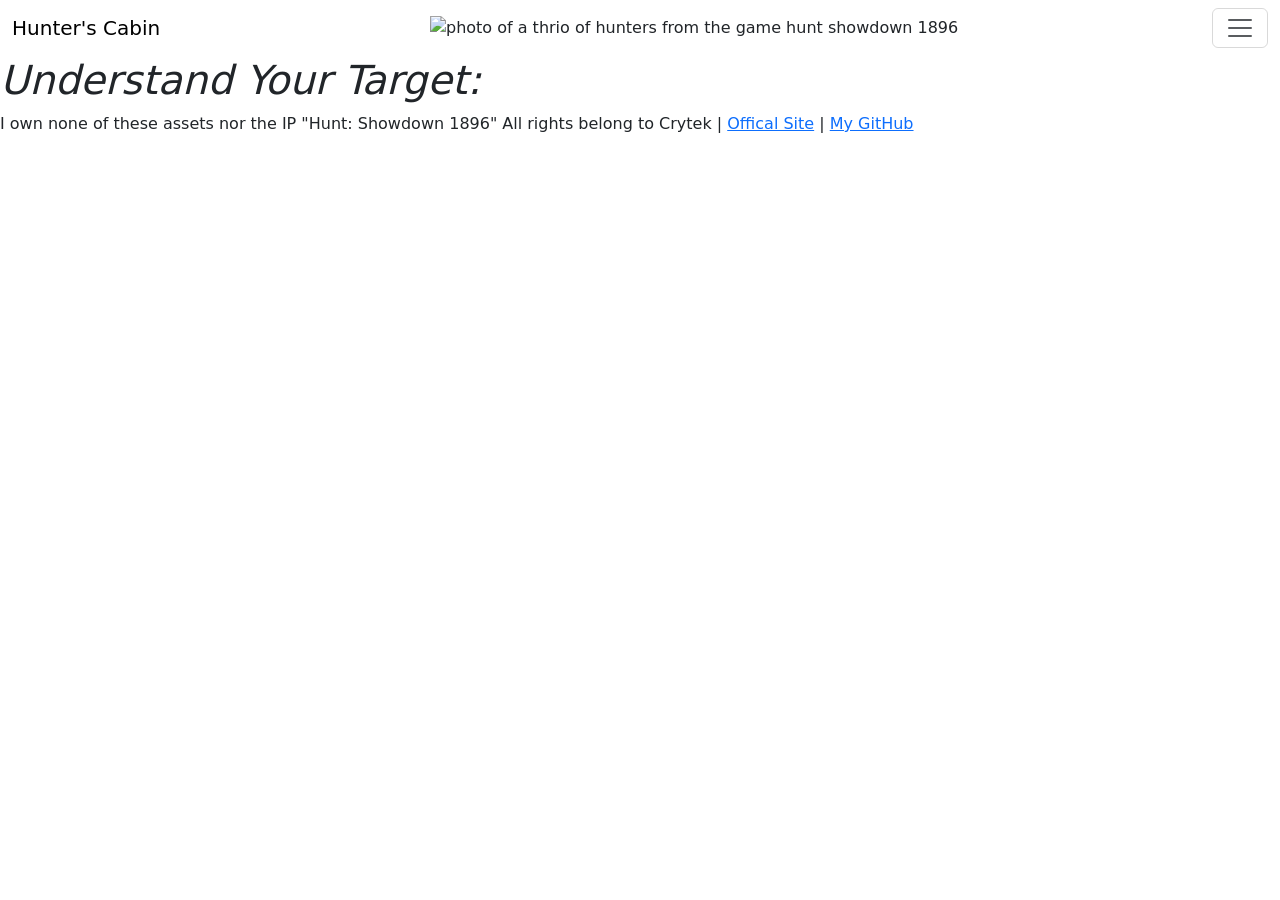
==== bosses.html @ 036315e4 "fiexd aria current page being on all links" ====
<!DOCTYPE html>

<html lang="en">

<head>

    <meta charset="UTF-8">

    <meta name="viewport" content="width=device-width, initial-scale=1.0">

    <title>Bosses</title>

    <link rel="stylesheet" href="https://stackpath.bootstrapcdn.com/bootstrap/5.0.0-alpha1/css/bootstrap.min.css" integrity="sha384-r4NyP46KrjDleawBgD5tp8Y7UzmLA05oM1iAEQ17CSuDqnUK2+k9luXQOfXJCJ4I" crossorigin="anonymous">

    <script src="https://cdn.jsdelivr.net/npm/popper.js@1.16.0/dist/umd/popper.min.js" integrity="sha384-Q6E9RHvbIyZFJoft+2mJbHaEWldlvI9IOYy5n3zV9zzTtmI3UksdQRVvoxMfooAo" crossorigin="anonymous"></script>

    <script src="https://stackpath.bootstrapcdn.com/bootstrap/5.0.0-alpha1/js/bootstrap.min.js" integrity="sha384-oesi62hOLfzrys4LxRF63OJCXdXDipiYWBnvTl9Y9/TRlw5xlKIEHpNyvvDShgf/" crossorigin="anonymous"></script>

    <link rel="stylesheet" href="main.css">

    <link rel="icon" href="images/WhiteHuntCrosses.png">

</head>

<body id="main-background">

    <header>

        <!-- I had put both classes bg-hunter & navbar-bounty to over write elements of the bootstrap to my liking -->

        <nav class="navbar bg-hunter">

            <div class="container-fluid">

                <a class="navbar-brand navbar-bounty" href="index.html">Hunter's Cabin</a>

                <img id="navbar-horizontal" src="images/Hunt-navbarLogo.png" alt="photo of a thrio of hunters from the game hunt showdown 1896">

                <button class="navbar-toggler" type="button" data-toggle="collapse" data-target="#navbarID"

                aria-controls="navbarID" aria-expanded="false" aria-label="Toggle navigation">

                <span class="navbar-toggler-icon navbar-hunt"></span>

            </button>

            <div class="collapse navbar-collapse" id="navbarID">

                <div class="navbar-nav">

                <a class="nav-link active navbar-bounty" href="index.html">Home</a>

                <a class="nav-link active navbar-bounty" href="history.html">History</a>

                <a class="nav-link active navbar-bounty" href="gameplay.html">Gameplay</a>

                <a class="nav-link active navbar-bounty" href="loadouts.html">Loadouts</a>

                <a class="nav-link active navbar-bounty" href="maps.html">Maps</a>

                <a class="nav-link active navbar-bounty" href="monsters.html">Monsters</a>

                <a class="nav-link active navbar-bounty" href="wildtargets.html">Wild Targets</a>

                <a class="nav-link active navbar-bounty" aria-current="page" href="bosses.html">Bosses</a>

                <a class="nav-link active navbar-bounty" href="events.html">Events</a>

                <a class="nav-link active navbar-bounty" href="feedback.html">Feedback</a>

                </div>
            
            </div>

            </div>

        </nav>

        <h1><em>Understand Your Target:</em></h1>

    </header>

<main>



</main>

<footer><p>I own none of these assets nor the IP "Hunt: Showdown 1896" All rights belong to Crytek | <a href="https://www.huntshowdown.com/" target="_blank" rel="noopener noreferrer">Offical Site</a> | <a href="https://github.com/NootNova" target="_blank" rel="noopener noreferrer">My GitHub</a></p></footer>

</body>

</html>
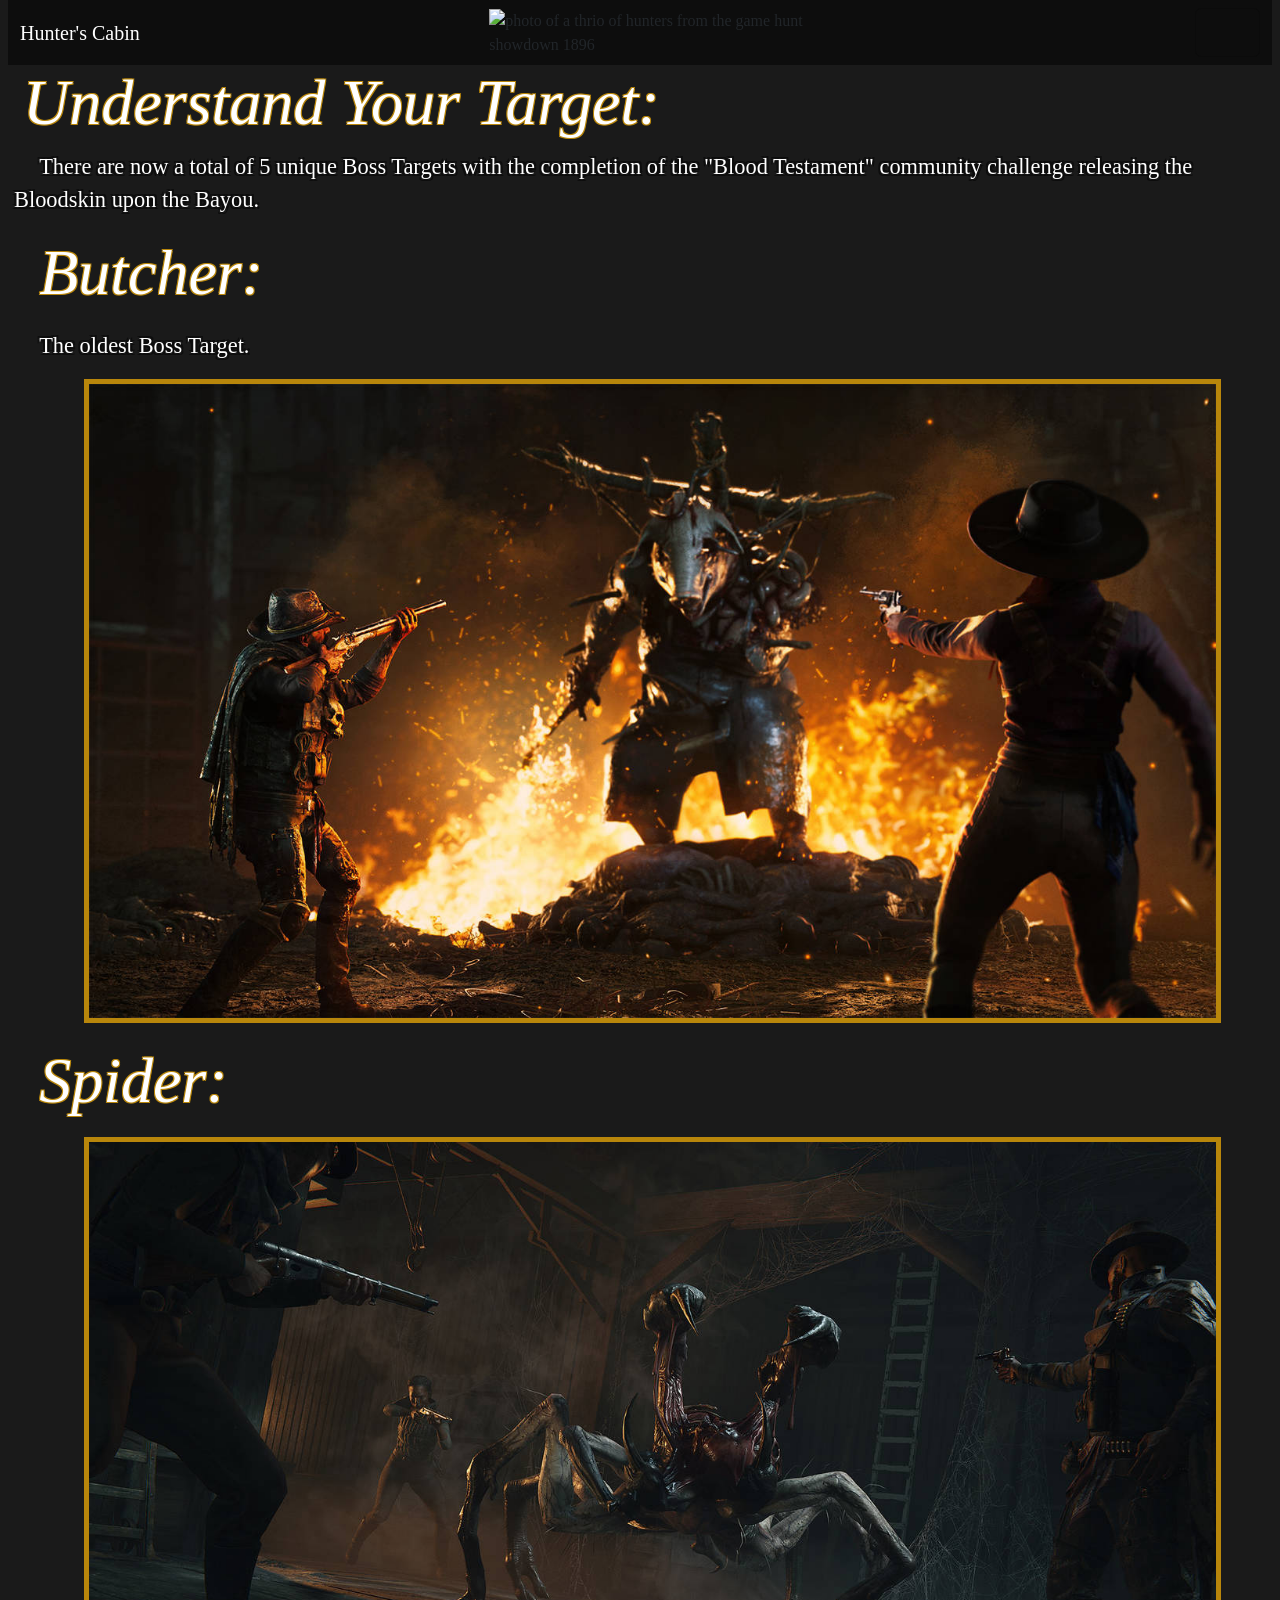
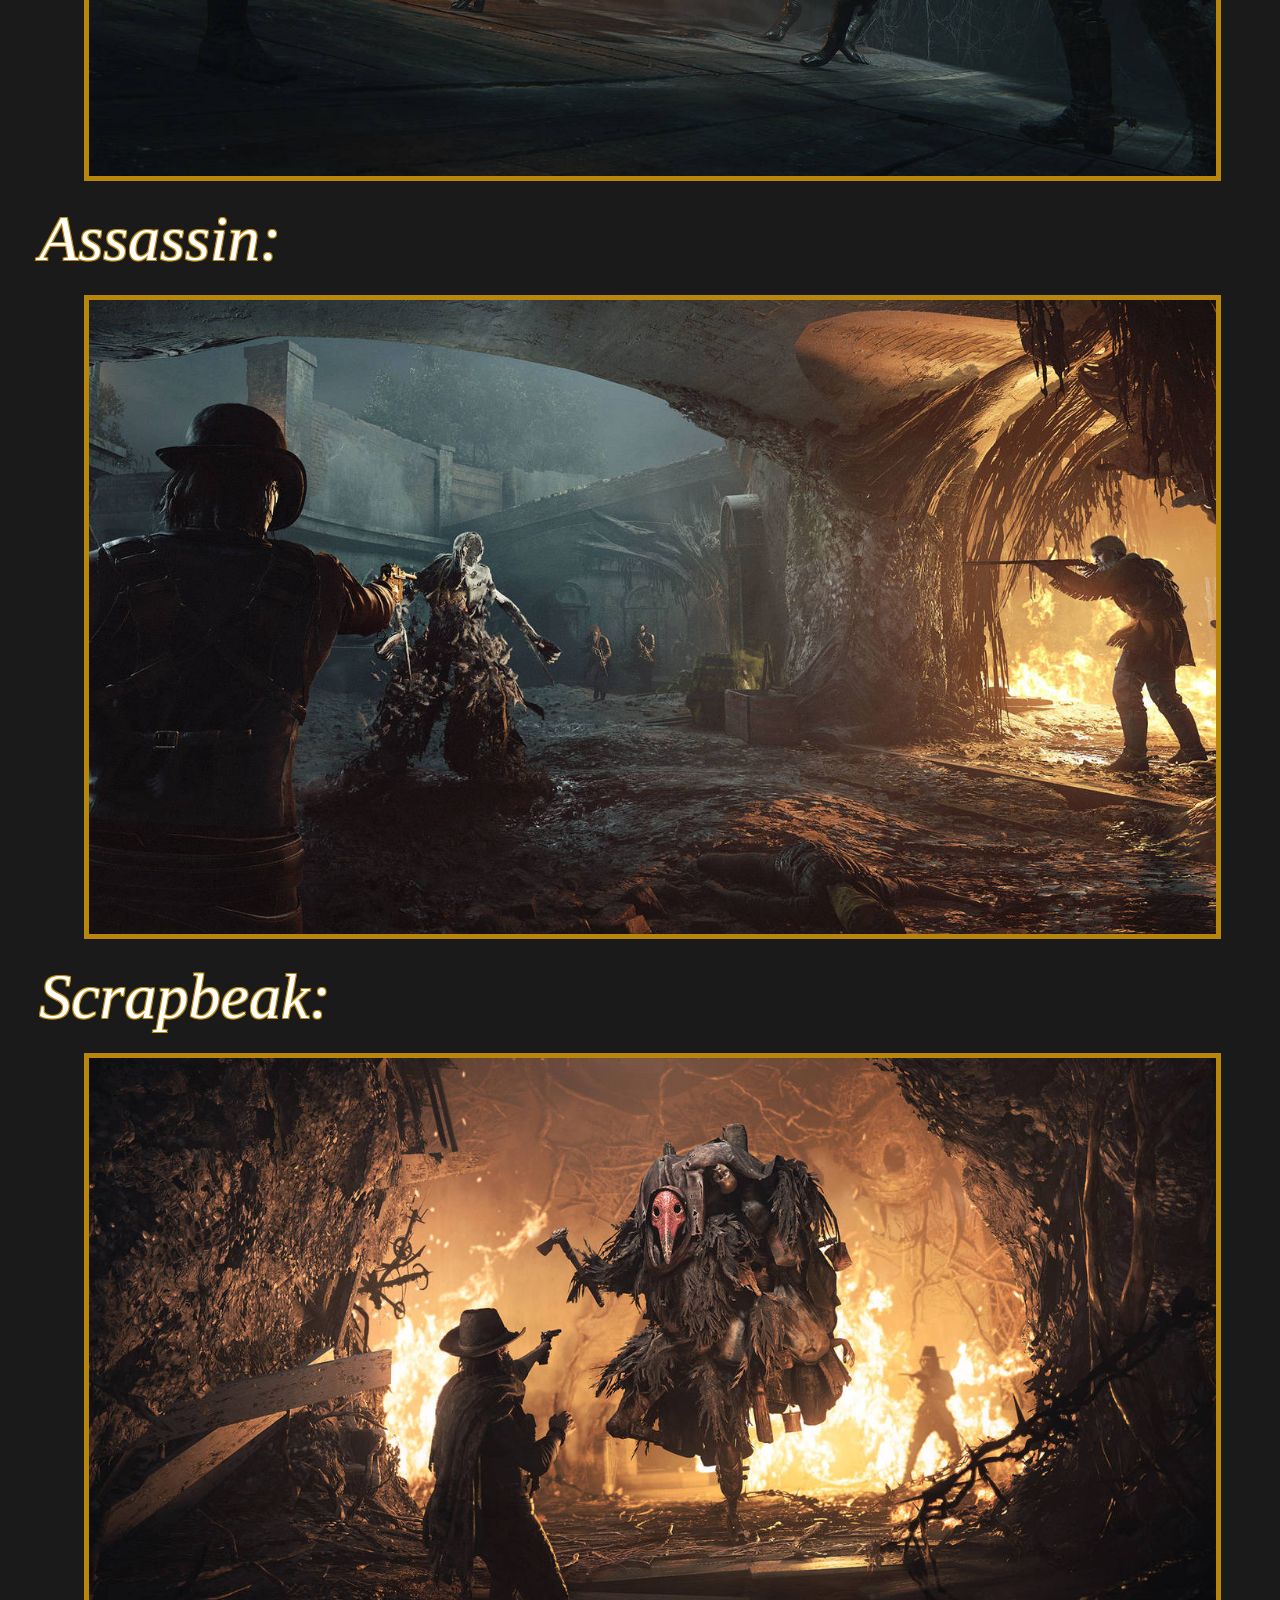
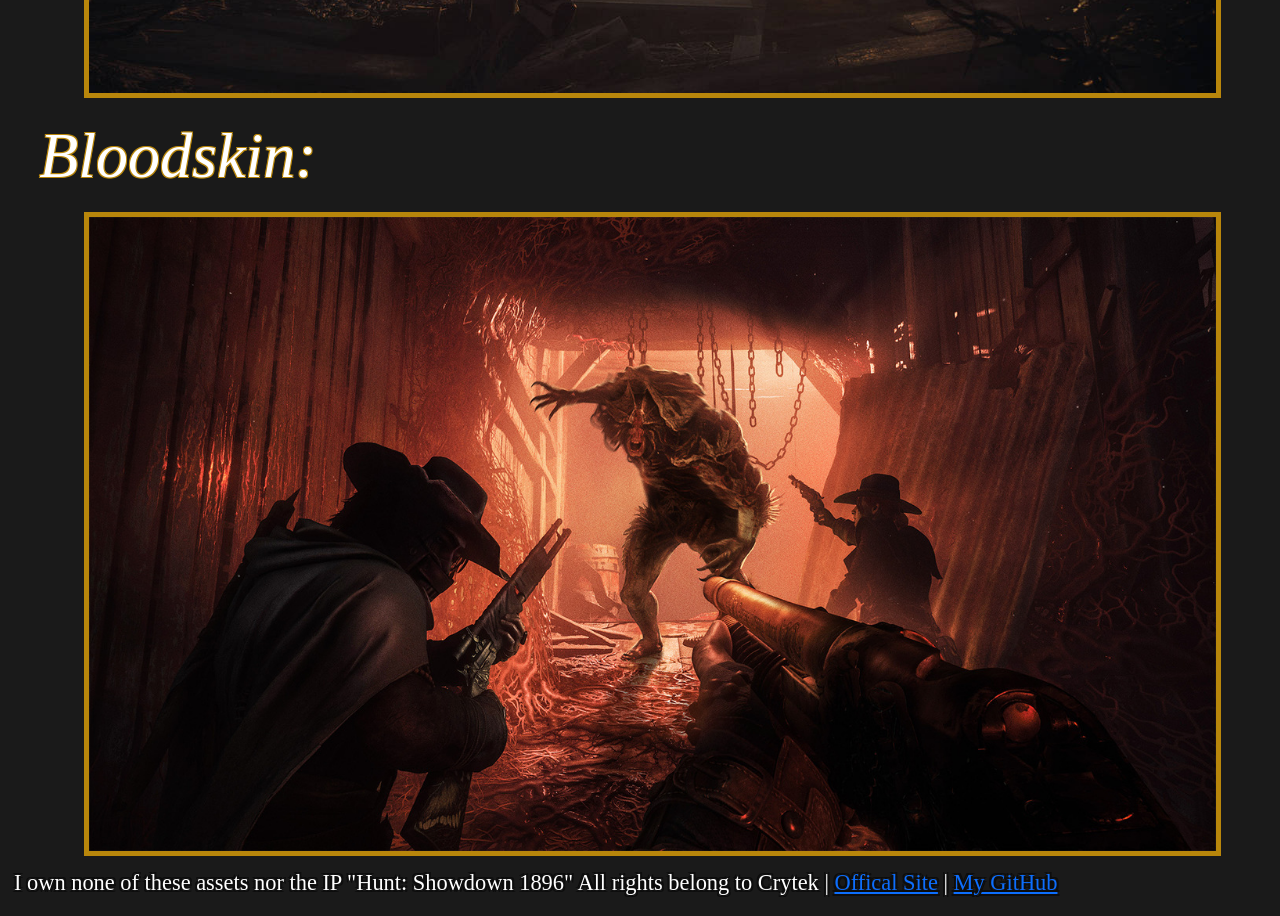
==== commit 214f6790: "added the bosses will add a list for them to decribe the boss fight some, next is the event html pag" ====
--- a/bosses.html
+++ b/bosses.html
@@ -83,6 +83,53 @@
 
 <main>
 
+    <section>
+
+        <h2>There are now a total of 5 unique Boss Targets with the completion of the "Blood Testament" community challenge releasing the Bloodskin upon the Bayou. </h2>
+
+        <article>
+
+            <h3 class="heading"><em>Butcher:</em></h3>
+
+            <p>The oldest Boss Target.</p>
+
+            <img class="monster" src="images/Butcher.jpg">
+
+        </article>
+
+        <article>
+
+            <h3 class="heading"><em>Spider:</em></h3>
+
+            <img class="monster" src="images/Spider.jpg">
+
+        </article>
+
+        <article>
+
+            <h3 class="heading"><em>Assassin:</em></h3>
+
+            <img class="monster" src="images/Assassin.jpg">
+
+        </article>
+
+        <article>
+
+            <h3 class="heading"><em>Scrapbeak:</em></h3>
+
+            <img class="monster" src="images/Scrapbeak.jpg">
+
+        </article>
+
+        <article>
+
+            <h3 class="heading"><em>Bloodskin:</em></h3>
+
+            <img class="monster" src="images/Bloodskin.jpg">
+
+        </article>
+        
+    </section>
 
 
 </main>
--- a/main.css
+++ b/main.css
@@ -0,0 +1,414 @@
+
+/* I over wrote the hover for the nav bar links */
+
+a:hover {
+
+    color: #b8860b;
+
+}
+
+a img:hover {
+
+    border: solid 8px #b8860b;
+
+}
+
+.heading {
+
+    color: #ffffff;
+
+    font-size: 400%;
+
+    text-shadow: 
+    -1px -1px #b8860b,
+    1px -1px #b8860b,
+    -1px 1px #b8860b,
+    1px 1px #b8860b;
+
+}
+
+.video-container {
+
+  position: relative;
+
+  width: 100%;
+ 
+  padding-top: 56.25%;
+
+  overflow: hidden;
+  
+}
+
+.video-container video {
+
+  position: absolute;
+
+  top: 0;
+
+  left: 0;
+
+  width: 100%;
+
+  height: 100%;
+
+  object-fit: cover;
+
+}
+
+h1 {
+
+    color: #ffffff;
+
+    margin-left: 15px;
+
+    font-size: 400%;
+
+    text-shadow: 
+    -1px -1px #b8860b,
+    1px -1px #b8860b,
+    -1px 1px #b8860b,
+    1px 1px #b8860b;
+    
+}
+
+h2, h3, h4, h5, h6 {
+
+    
+    margin-left: 6px;
+
+    color: #ffffff;
+
+    text-shadow: 
+    -2px -2px #0d0d0d,
+    2px -2px #0d0d0d,
+    -2px 2px #0d0d0d,
+    2px 2px #0d0d0d;
+
+    font-size: 140%;
+
+    line-height: 150%;
+
+}
+
+/* using the display flex and flex direction column on both the html and body elements I am able to push the footer down to the bottom of short pages using felx 1 on the main */
+
+html, body {
+
+    display: flex;
+
+    flex-direction: column;
+
+    min-height: 100vh;
+
+    font-family: "Playfair Display";
+
+    background-color: #1a1a1a;
+
+    margin-right: 4px;
+
+    margin-left: 4px;
+    
+}
+
+main {
+
+    text-indent: 2%;
+
+    flex: 1;
+
+}
+
+p {
+
+    margin-left: 6px;
+
+    color: #ffffff;
+
+    text-shadow: 
+    -2px -2px #0d0d0d,
+    2px -2px #0d0d0d,
+    -2px 2px #0d0d0d,
+    2px 2px #0d0d0d;
+
+    font-size: 140%;
+}
+
+/* did a lot to make a custom form. styling the form its self with the same rules learned for the back ground image,
+learned how to style all the parts of the form as well, using color for the placeholder and textarea helps to keep the text while where it was default black. */
+
+form {
+
+    color: #0d0d0d;
+
+    font-weight: 1000;
+
+    font-size: 120%;
+
+    margin-left: 10px;
+
+    margin-right: 10px;
+
+    border-style: groove;
+
+    border-color: #b8860b;
+
+    border-width: 5px;
+
+    background-image: url(images/Hunt_Background_05.jpg);
+
+    background-size: cover;
+
+    background-repeat: no-repeat;
+
+    background-position: center;
+
+    background-attachment: fixed;
+
+    display: grid;
+
+}
+ 
+input {
+
+
+    background-color: #0d0d0d;
+
+    color: #ffffff;
+
+}
+
+input::placeholder {
+
+    color: #ffffff;
+
+}
+
+input[type=submit] {
+
+    color: #ffffff;
+
+}
+
+input[type=submit]:hover {
+
+    text-decoration: underline;
+
+}
+
+input[type=reset] {
+
+    color: #ffffff;
+
+}
+
+input[type=reset]:hover {
+
+    text-decoration: underline;
+    
+}
+
+
+textarea {
+
+    border: solid #ffffff;
+
+    background-color: #0d0d0d;
+
+    color: #ffffff;
+
+}
+
+textarea::placeholder {
+
+    color: #ffffff;
+
+}
+
+.ammo-container {
+
+    display: grid;
+
+    margin-left: 4px;
+
+    margin-right: 4px;
+
+
+}
+
+.ammo-table {
+
+    color: #ffffff;
+
+
+    border-collapse: collapse;
+
+}
+
+.ammo-table th, .ammo-table td {
+
+    border: 1px solid #b8860b;
+
+    padding: 8px;
+
+    text-align: left;
+
+}
+
+/* shoved a image into the nav bar, sadly cant find away to move it how I'd truly like to */
+
+#navbar-horizontal {
+
+    width: 30%;
+
+    height: auto;
+
+}
+
+/* I made a custom image for the drop down button of the nav bar */
+
+.navbar-hunt {
+
+    font-size: 130%;
+
+    background-image: url(images/WhiteHuntCrosses.png);
+
+}
+
+/* Added a hover to the button to make it stick out for the nav bar drop down */
+
+
+button:hover {
+
+    background-color: #b8860b;
+    
+}
+
+
+.navbar-bounty {
+
+    color: #ffffff;
+
+}
+
+.bg-hunter {
+
+    background-color: #0d0d0d;
+}
+
+/* the size cover, no repeat, center, fixed on the image makes the image postion stay fixed while scrolling for longer pages */
+
+#main-background {
+
+    background-image: url(images/Hunt_Background_01.jpg);
+
+    background-size: cover;
+
+    background-repeat: no-repeat;
+
+    background-position: center;
+
+    background-attachment: fixed;
+
+}
+
+#Huntvideo {
+
+    border: 4px solid #0d0d0d;
+
+}
+
+.image-left {
+
+    width: 30%;
+
+    height: auto;
+
+    border: 3px solid #b8860b;
+
+    float: left;
+
+    margin-left: 20px;
+
+    margin-right: 10px;
+}
+
+.image-right {
+
+    width: 30%;
+
+    height: auto;
+
+    border: 3px solid #b8860b;
+
+    float: right;
+
+    margin-left: 20px;
+
+    margin-right: 10px;
+}
+
+.loadout-images {
+
+    width: 100%;
+
+    height: auto;
+
+    margin-bottom: 10px;
+
+    border-width: 3px 3px 3px 3px;
+
+    border-style: solid;
+
+    border-color: #b8860b;
+
+    display: block;
+
+}
+
+.maps {
+
+    height: auto;
+
+    display: inline-block;
+
+    border: solid 2px #0d0d0d;
+
+    margin-left: 14px;
+
+    margin-bottom: 10px;
+
+    width: 90%
+
+}
+
+.map-images {
+
+    height: auto;
+
+    display: inline;
+
+    border: solid 5px #0d0d0d;
+
+    margin-left: 6%;
+
+    margin-bottom: 10px;
+
+    width: 90%
+}
+
+
+.monster {
+
+    height: auto;
+
+    display: inline;
+
+    border: solid 5px #b8860b;
+
+    margin-left: 6%;
+
+    margin-bottom: 10px;
+
+    width: 90%
+
+}
